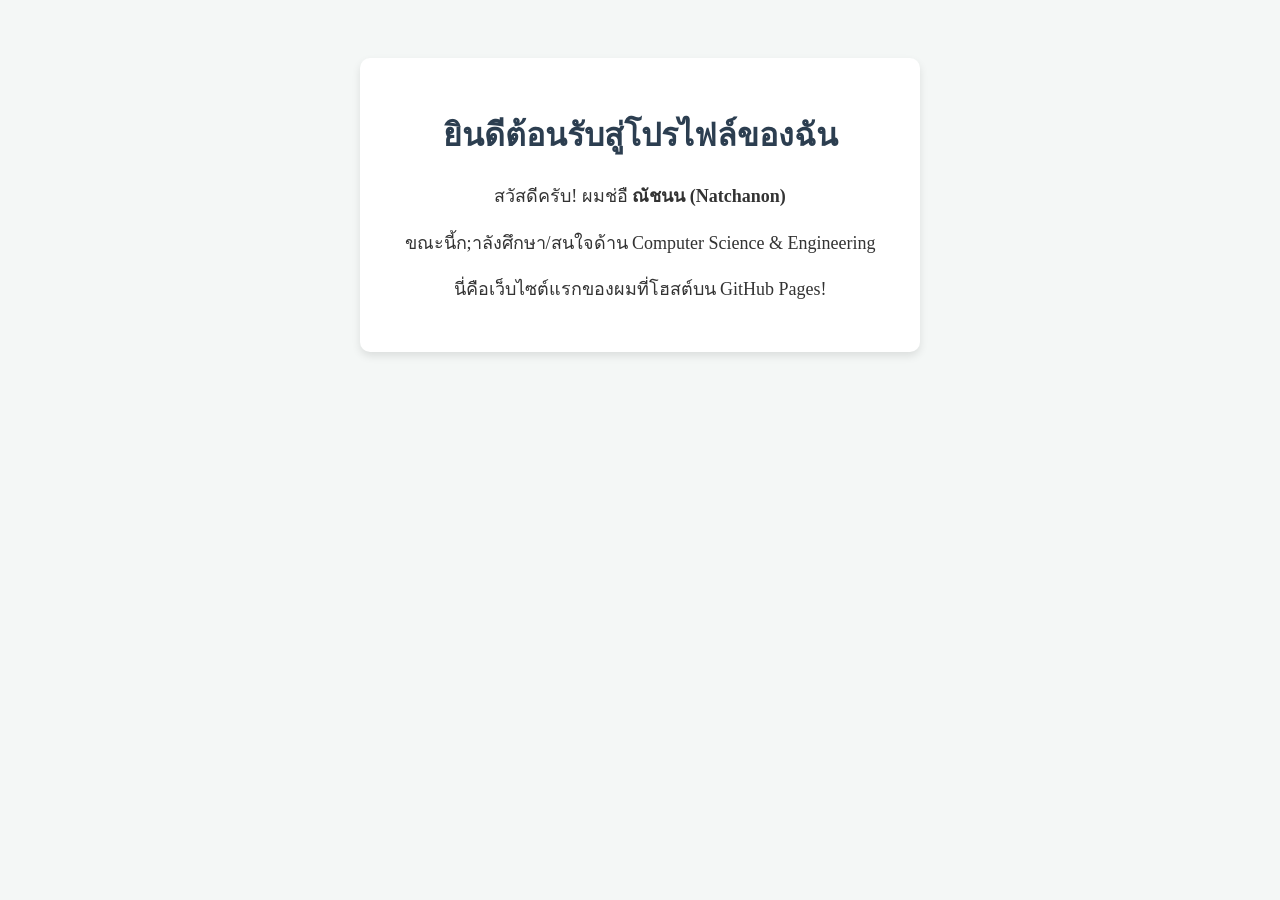
==== index.html @ 2fe97ed5 "Update index.html" ====
<!DOCTYPE html>
<html lang="th">
<head>
<meta charset="UTF-8">
<title>หน้าแนะน;าตัวของฉัน</title>
<style>
body {
background-color: #f4f7f6; color: #333;
text-align: center; padding: 50px;

}
.card {
background: white; border-radius: 10px;
box-shadow: 0 4px 8px rgba(0,0,0,0.1);
max-width: 500px; margin: 0 auto; padding: 30px;

}
h1 { color: #2c3e50; }
p { font-size: 18px; line-height: 1.6; }
</style>
</head>
<body>
<div class="card">
<h1>ยินดีต้อนรับสู่โปรไฟล์ของฉัน </h1>
<p>สวัสดีครับ! ผมช่อื <strong>ณัชนน (Natchanon)</strong></p>
<p>ขณะนี้ก;าลังศึกษา/สนใจด้าน Computer Science & Engineering</p>
<p>นี่คือเว็บไซต์แรกของผมที่โฮสต์บน GitHub Pages!</p>
</div>
</body>
</html>
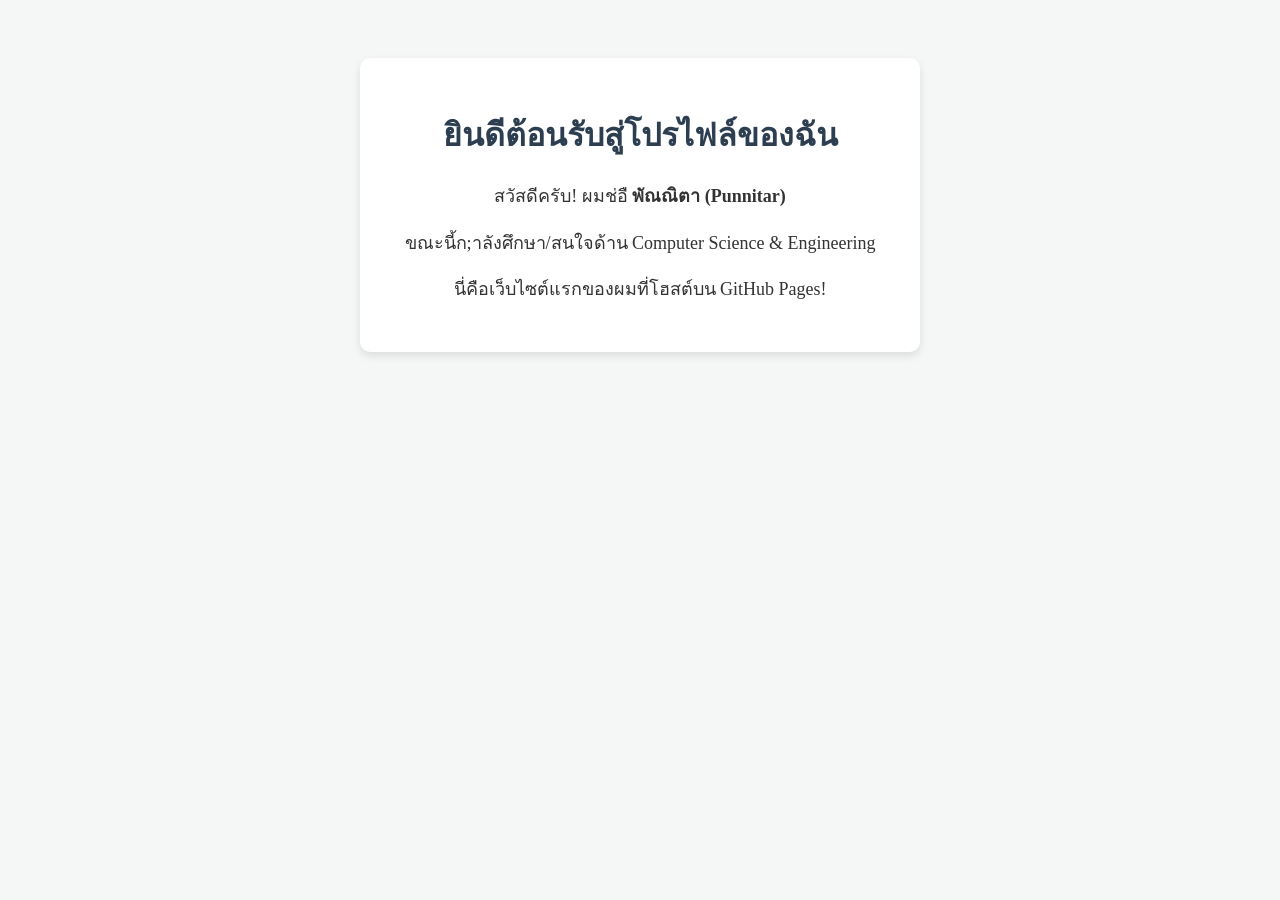
==== commit c08781d2: "Update index.html" ====
--- a/index.html
+++ b/index.html
@@ -22,7 +22,7 @@
 <body>
 <div class="card">
 <h1>ยินดีต้อนรับสู่โปรไฟล์ของฉัน </h1>
-<p>สวัสดีครับ! ผมช่อื <strong>ณัชนน (Natchanon)</strong></p>
+<p>สวัสดีครับ! ผมช่อื <strong>พัณณิตา (Punnitar)</strong></p>
 <p>ขณะนี้ก;าลังศึกษา/สนใจด้าน Computer Science & Engineering</p>
 <p>นี่คือเว็บไซต์แรกของผมที่โฮสต์บน GitHub Pages!</p>
 </div>
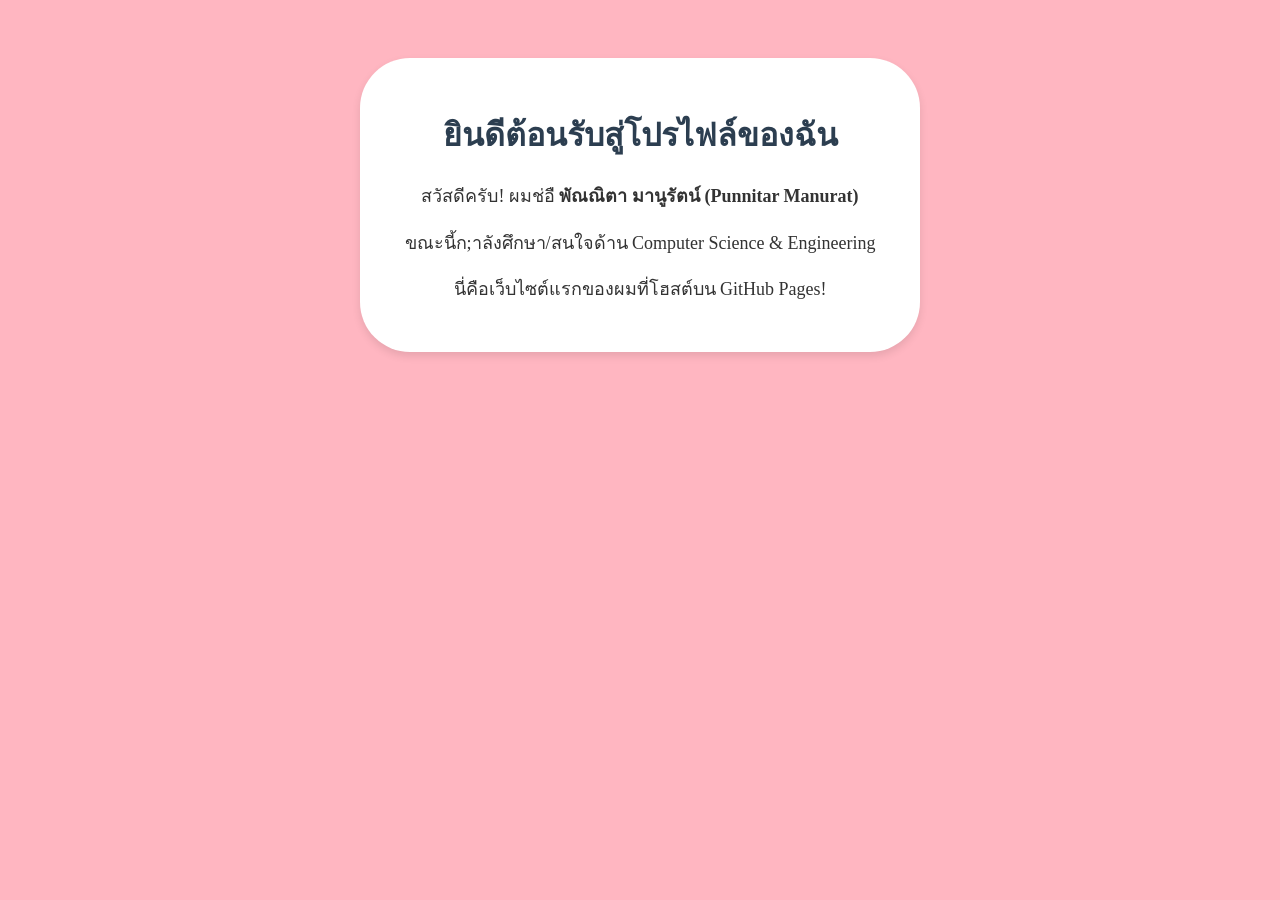
==== commit 9f40332c: "Update index.html" ====
--- a/index.html
+++ b/index.html
@@ -5,12 +5,12 @@
 <title>หน้าแนะน;าตัวของฉัน</title>
 <style>
 body {
-background-color: #f4f7f6; color: #333;
+background-color: #FFB6C1; color: #333;
 text-align: center; padding: 50px;
 
 }
 .card {
-background: white; border-radius: 10px;
+background: white; border-radius: 50px;
 box-shadow: 0 4px 8px rgba(0,0,0,0.1);
 max-width: 500px; margin: 0 auto; padding: 30px;
 
@@ -22,7 +22,7 @@
 <body>
 <div class="card">
 <h1>ยินดีต้อนรับสู่โปรไฟล์ของฉัน </h1>
-<p>สวัสดีครับ! ผมช่อื <strong>พัณณิตา (Punnitar)</strong></p>
+<p>สวัสดีครับ! ผมช่อื <strong>พัณณิตา มานูรัตน์ (Punnitar Manurat)</strong></p>
 <p>ขณะนี้ก;าลังศึกษา/สนใจด้าน Computer Science & Engineering</p>
 <p>นี่คือเว็บไซต์แรกของผมที่โฮสต์บน GitHub Pages!</p>
 </div>
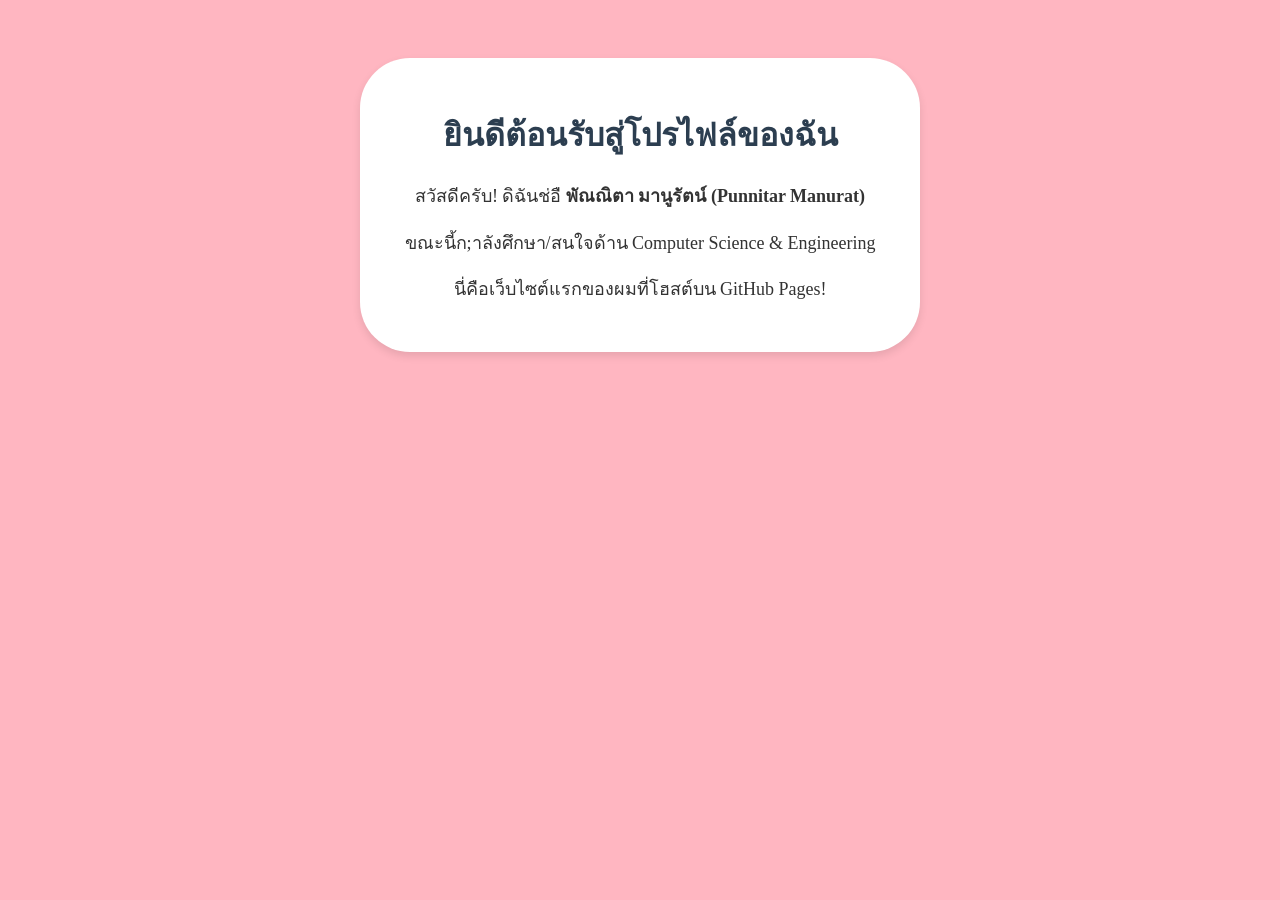
==== commit b1a2d1e5: "Update index.html" ====
--- a/index.html
+++ b/index.html
@@ -22,7 +22,7 @@
 <body>
 <div class="card">
 <h1>ยินดีต้อนรับสู่โปรไฟล์ของฉัน </h1>
-<p>สวัสดีครับ! ผมช่อื <strong>พัณณิตา มานูรัตน์ (Punnitar Manurat)</strong></p>
+<p>สวัสดีครับ! ดิฉันช่อื <strong>พัณณิตา มานูรัตน์ (Punnitar Manurat)</strong></p>
 <p>ขณะนี้ก;าลังศึกษา/สนใจด้าน Computer Science & Engineering</p>
 <p>นี่คือเว็บไซต์แรกของผมที่โฮสต์บน GitHub Pages!</p>
 </div>
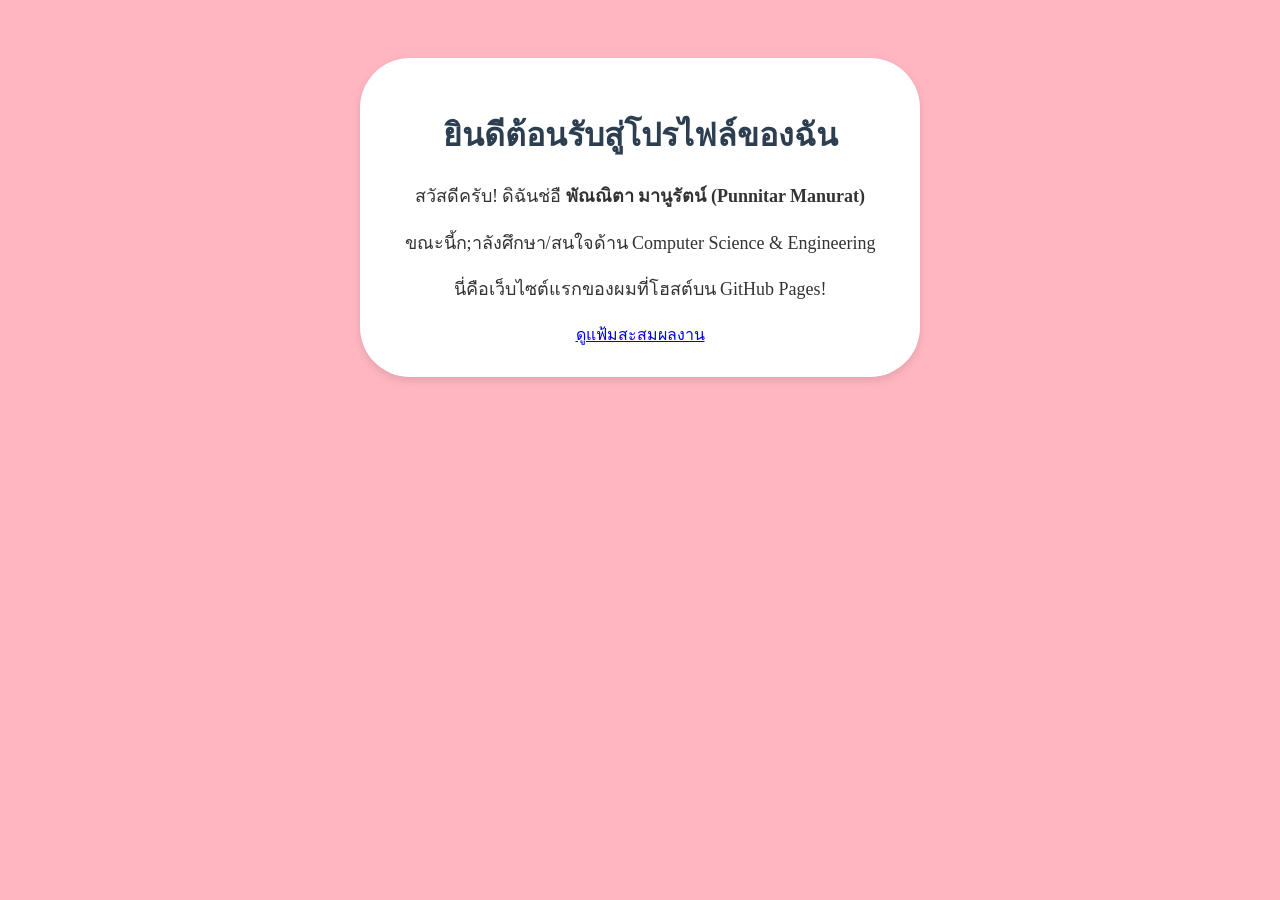
==== commit f9b017aa: "Update index.html" ====
--- a/index.html
+++ b/index.html
@@ -25,6 +25,7 @@
 <p>สวัสดีครับ! ดิฉันช่อื <strong>พัณณิตา มานูรัตน์ (Punnitar Manurat)</strong></p>
 <p>ขณะนี้ก;าลังศึกษา/สนใจด้าน Computer Science & Engineering</p>
 <p>นี่คือเว็บไซต์แรกของผมที่โฮสต์บน GitHub Pages!</p>
+<a href="Portfolio.html" class="btn"> ดูแฟ้มสะสมผลงาน</a>
 </div>
 </body>
 </html>
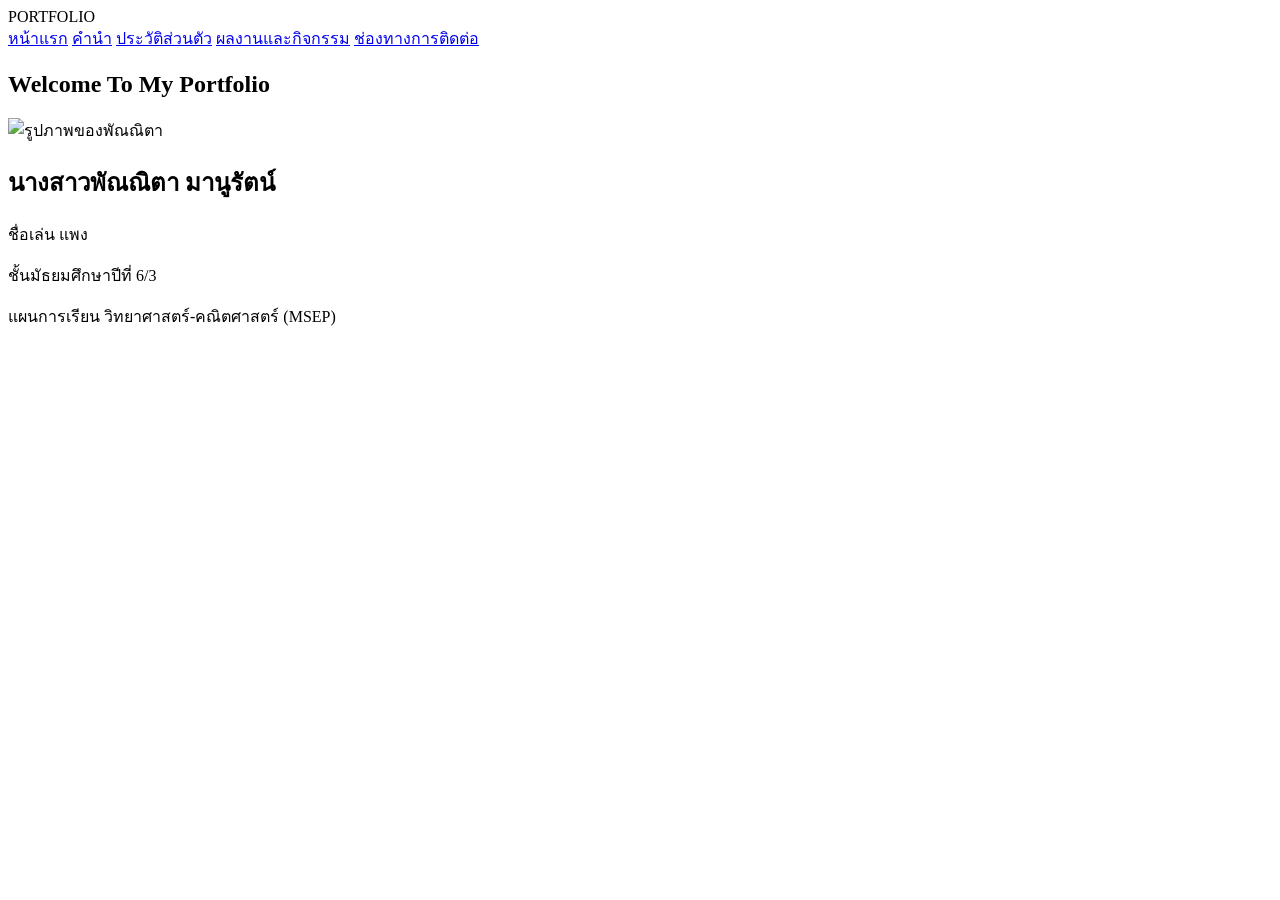
==== commit 5fdfebf8: "Update index.html" ====
--- a/index.html
+++ b/index.html
@@ -1,31 +1,42 @@
 <!DOCTYPE html>
 <html lang="th">
 <head>
-<meta charset="UTF-8">
-<title>หน้าแนะน;าตัวของฉัน</title>
-<style>
-body {
-background-color: #FFB6C1; color: #333;
-text-align: center; padding: 50px;
+    <meta charset="UTF-8">
+    <meta name="viewport" content="width=device-width, initial-scale=1.0">
+    <title>Portfolio - พัณณิตา มานูรัตน์</title>
+    <link rel="stylesheet" href="style.css">
+</head>
 
-}
-.card {
-background: white; border-radius: 50px;
-box-shadow: 0 4px 8px rgba(0,0,0,0.1);
-max-width: 500px; margin: 0 auto; padding: 30px;
+<body>
 
-}
-h1 { color: #2c3e50; }
-p { font-size: 18px; line-height: 1.6; }
-</style>
-</head>
-<body>
-<div class="card">
-<h1>ยินดีต้อนรับสู่โปรไฟล์ของฉัน </h1>
-<p>สวัสดีครับ! ดิฉันช่อื <strong>พัณณิตา มานูรัตน์ (Punnitar Manurat)</strong></p>
-<p>ขณะนี้ก;าลังศึกษา/สนใจด้าน Computer Science & Engineering</p>
-<p>นี่คือเว็บไซต์แรกของผมที่โฮสต์บน GitHub Pages!</p>
-<a href="Portfolio.html" class="btn"> ดูแฟ้มสะสมผลงาน</a>
-</div>
+    <nav class="sidebar">
+        <div class="logo">PORTFOLIO</div>
+
+        <a href="index.html" class="active">หน้าแรก</a>
+        <a href="introduction.html">คำนำ</a>
+        <a href="profile.html">ประวัติส่วนตัว</a>
+        <a href="activities.html">ผลงานและกิจกรรม</a>
+        <a href="contact.html">ช่องทางการติดต่อ</a>
+    </nav>
+
+    <main class="content">
+
+        <section class="home">
+            <h1>Welcome To My Portfolio</h1>
+
+            <img src="images/profile.jpg"
+                 alt="รูปภาพของพัณณิตา"
+                 class="profile-home">
+
+            <h2>นางสาวพัณณิตา มานูรัตน์</h2>
+
+            <p>ชื่อเล่น แพง</p>
+            <p>ชั้นมัธยมศึกษาปีที่ 6/3</p>
+            <p>แผนการเรียน วิทยาศาสตร์-คณิตศาสตร์ (MSEP)</p>
+        </section>
+
+    </main>
+
 </body>
 </html>
+
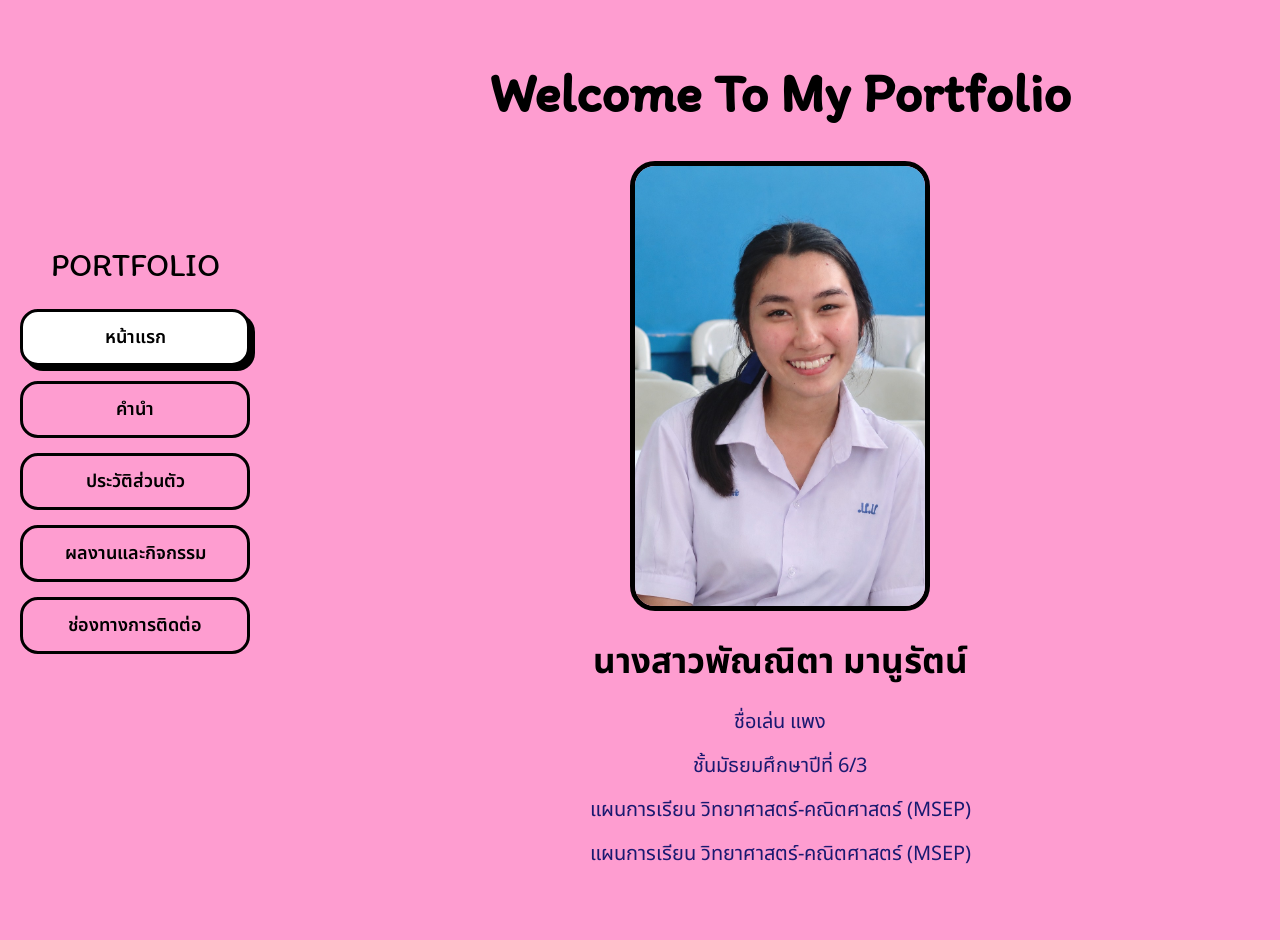
==== commit 0a2beaef: "Update index.html" ====
--- a/index.html
+++ b/index.html
@@ -33,6 +33,7 @@
             <p>ชื่อเล่น แพง</p>
             <p>ชั้นมัธยมศึกษาปีที่ 6/3</p>
             <p>แผนการเรียน วิทยาศาสตร์-คณิตศาสตร์ (MSEP)</p>
+            <p>แผนการเรียน วิทยาศาสตร์-คณิตศาสตร์ (MSEP)</p>
         </section>
 
     </main>
--- a/style.css
+++ b/style.css
@@ -0,0 +1,186 @@
+@import url('https://fonts.googleapis.com/css2?family=Itim&family=Noto+Sans+Thai:wght@400;500;600;700&display=swap');
+
+* {
+    box-sizing: border-box;
+    margin: 0;
+    padding: 0;
+}
+
+body {
+    background: #FE9DD0;
+    color: #191970;
+    font-family: 'Noto Sans Thai', sans-serif;
+}
+
+/* เมนูด้านซ้าย */
+.sidebar {
+    position: fixed;
+    left: 20px;
+    top: 50%;
+    transform: translateY(-50%);
+    width: 230px;
+    display: flex;
+    flex-direction: column;
+    gap: 15px;
+    z-index: 1000;
+}
+
+.logo {
+    font-family: 'Itim', cursive;
+    font-size: 32px;
+    color: black;
+    text-align: center;
+    margin-bottom: 10px;
+}
+
+.sidebar a {
+    text-decoration: none;
+    color: black;
+    background: #FE9DD0;
+    border: 3px solid black;
+    border-radius: 18px;
+    padding: 12px 15px;
+    text-align: center;
+    font-size: 18px;
+    font-weight: 600;
+    transition: 0.3s;
+}
+
+.sidebar a:hover,
+.sidebar a.active {
+    background: white;
+    box-shadow: 5px 5px 0 black;
+}
+
+/* เนื้อหา */
+.content {
+    margin-left: 280px;
+    min-height: 100vh;
+    padding: 60px 50px;
+}
+
+.home {
+    max-width: 900px;
+    margin: auto;
+    text-align: center;
+}
+
+h1 {
+    font-family: 'Itim', cursive;
+    font-size: 55px;
+    color: black;
+    margin-bottom: 35px;
+}
+
+h2 {
+    color: black;
+    font-size: 35px;
+    margin-top: 25px;
+    margin-bottom: 15px;
+}
+
+p {
+    font-size: 20px;
+    line-height: 1.8;
+    margin-bottom: 8px;
+}
+
+/* รูปหน้าแรก */
+.profile-home {
+    width: 300px;
+    height: 450px;
+    object-fit: cover;
+    border: 5px solid black;
+    border-radius: 25px;
+    display: block;
+    margin: 0 auto;
+}
+
+/* หน้าทั่วไป */
+.page {
+    max-width: 1000px;
+    margin: auto;
+    background: rgba(255,255,255,0.5);
+    border: 3px solid black;
+    border-radius: 30px;
+    padding: 40px;
+}
+
+.page h1 {
+    text-align: center;
+}
+
+.card {
+    background: white;
+    border: 3px solid black;
+    border-radius: 25px;
+    padding: 25px;
+    margin-bottom: 25px;
+    box-shadow: 6px 6px 0 black;
+}
+
+.card h2 {
+    font-size: 27px;
+}
+
+.activity-grid {
+    display: grid;
+    grid-template-columns: repeat(2, 1fr);
+    gap: 25px;
+}
+
+.activity-card {
+    background: white;
+    border: 3px solid black;
+    border-radius: 25px;
+    padding: 20px;
+    box-shadow: 5px 5px 0 black;
+}
+
+.activity-card img {
+    width: 100%;
+    height: auto;
+    object-fit: contain;
+}
+    .photo-grid img {
+    width: 100%;
+    height: auto;
+    object-fit: contain;
+    border-radius: 18px;
+    border: 2px solid black;
+    margin-bottom: 15px;
+}
+
+.contact {
+    text-align: center;
+}
+
+.contact p {
+    margin: 15px 0;
+}
+
+/* มือถือ */
+@media (max-width: 800px) {
+
+    .sidebar {
+        position: relative;
+        left: 0;
+        top: 0;
+        transform: none;
+        width: 100%;
+        padding: 20px;
+    }
+
+    .content {
+        margin-left: 0;
+        padding: 30px 20px;
+    }
+
+    h1 {
+        font-size: 40px;
+    }
+
+    .activity-grid {
+        grid-template-columns: 1fr;
+    }
+}
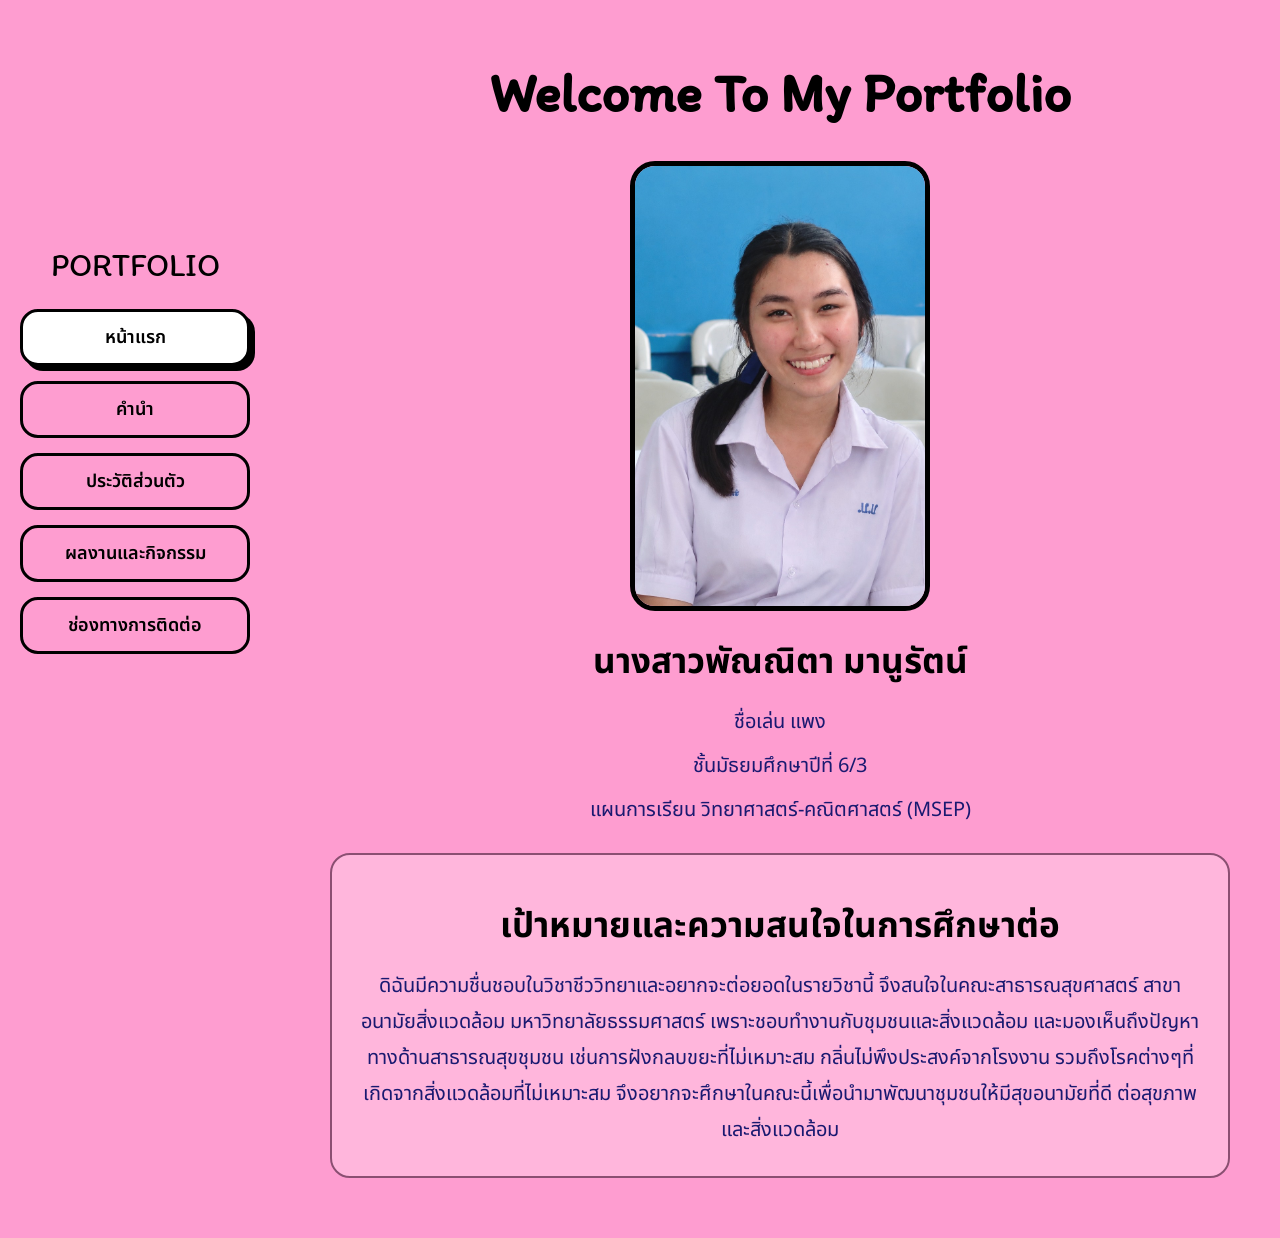
==== commit 09723441: "Update index.html" ====
--- a/index.html
+++ b/index.html
@@ -33,8 +33,17 @@
             <p>ชื่อเล่น แพง</p>
             <p>ชั้นมัธยมศึกษาปีที่ 6/3</p>
             <p>แผนการเรียน วิทยาศาสตร์-คณิตศาสตร์ (MSEP)</p>
-            <p>แผนการเรียน วิทยาศาสตร์-คณิตศาสตร์ (MSEP)</p>
-        </section>
+      <div style="border: 2px solid #8b4f72; border-radius: 20px; padding: 20px; margin-top: 25px; background-color: rgba(255,255,255,0.25);">
+
+    <h2>เป้าหมายและความสนใจในการศึกษาต่อ</h2>
+
+    <p>
+        ดิฉันมีความชื่นชอบในวิชาชีววิทยาและอยากจะต่อยอดในรายวิชานี้ จึงสนใจในคณะสาธารณสุขศาสตร์ สาขาอนามัยสิ่งแวดล้อม มหาวิทยาลัยธรรมศาสตร์ เพราะชอบทำงานกับชุมชนและสิ่งแวดล้อม 
+        และมองเห็นถึงปัญหาทางด้านสาธารณสุขชุมชน เช่นการฝังกลบขยะที่ไม่เหมาะสม กลิ่นไม่พึงประสงค์จากโรงงาน รวมถึงโรคต่างๆที่เกิดจากสิ่งแวดล้อมที่ไม่เหมาะสม
+        จึงอยากจะศึกษาในคณะนี้เพื่อนำมาพัฒนาชุมชนให้มีสุขอนามัยที่ดี ต่อสุขภาพและสิ่งแวดล้อม
+    </p>
+
+</div>  </section>
 
     </main>
 
